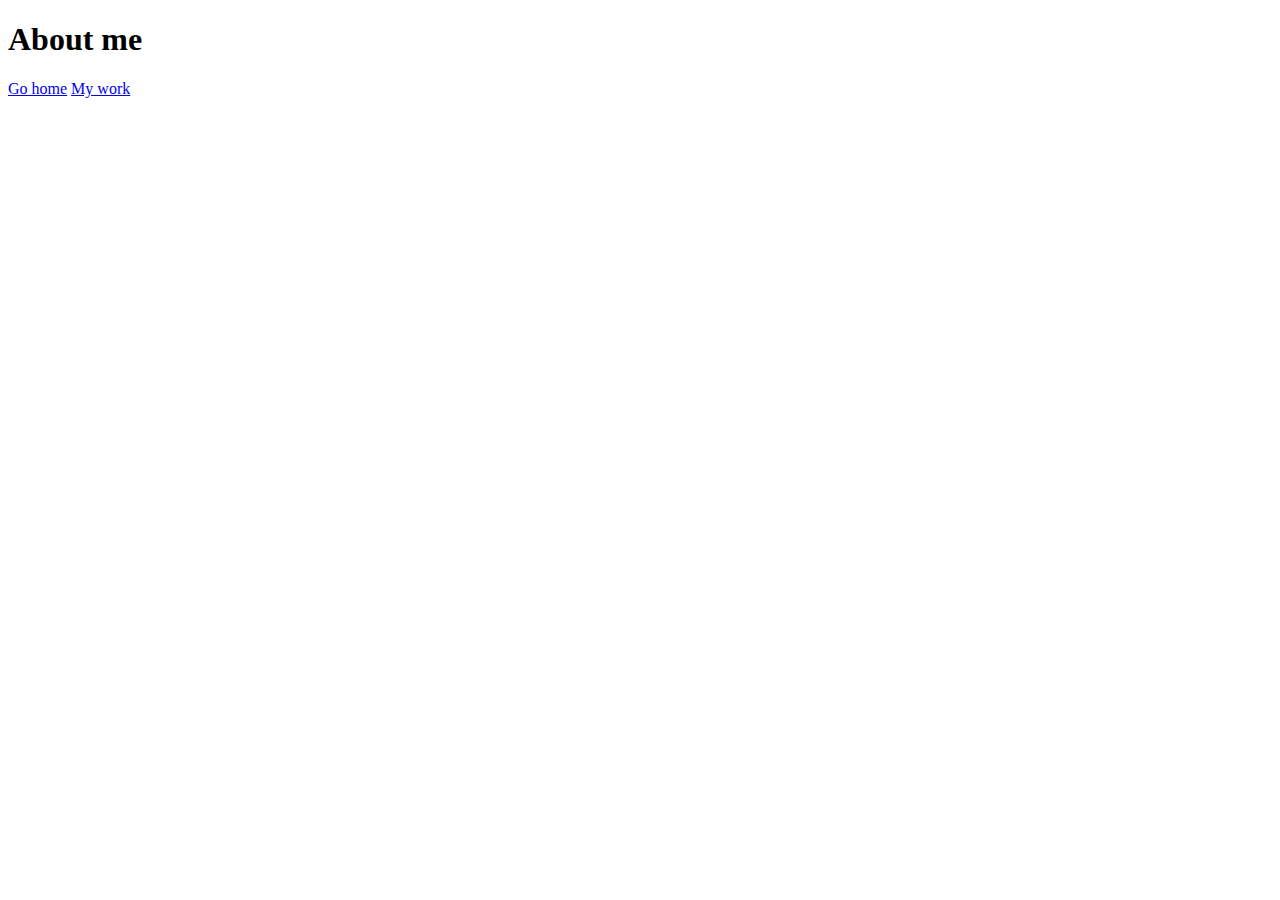
==== about.html @ ba24bfde "create a portfolio sceleton" ====
<!DOCTYPE html>
<html lang="en">
  <head>
    <meta charset="UTF-8" />
    <meta http-equiv="X-UA-Compatible" content="IE=edge" />
    <meta name="viewport" content="width=device-width, initial-scale=1.0" />
    <title>Document</title>
  </head>
  <body>
    <h1>About me</h1>
    <a href="index.html">Go home</a>
    <a href="work.html">My work</a>
  </body>
</html>
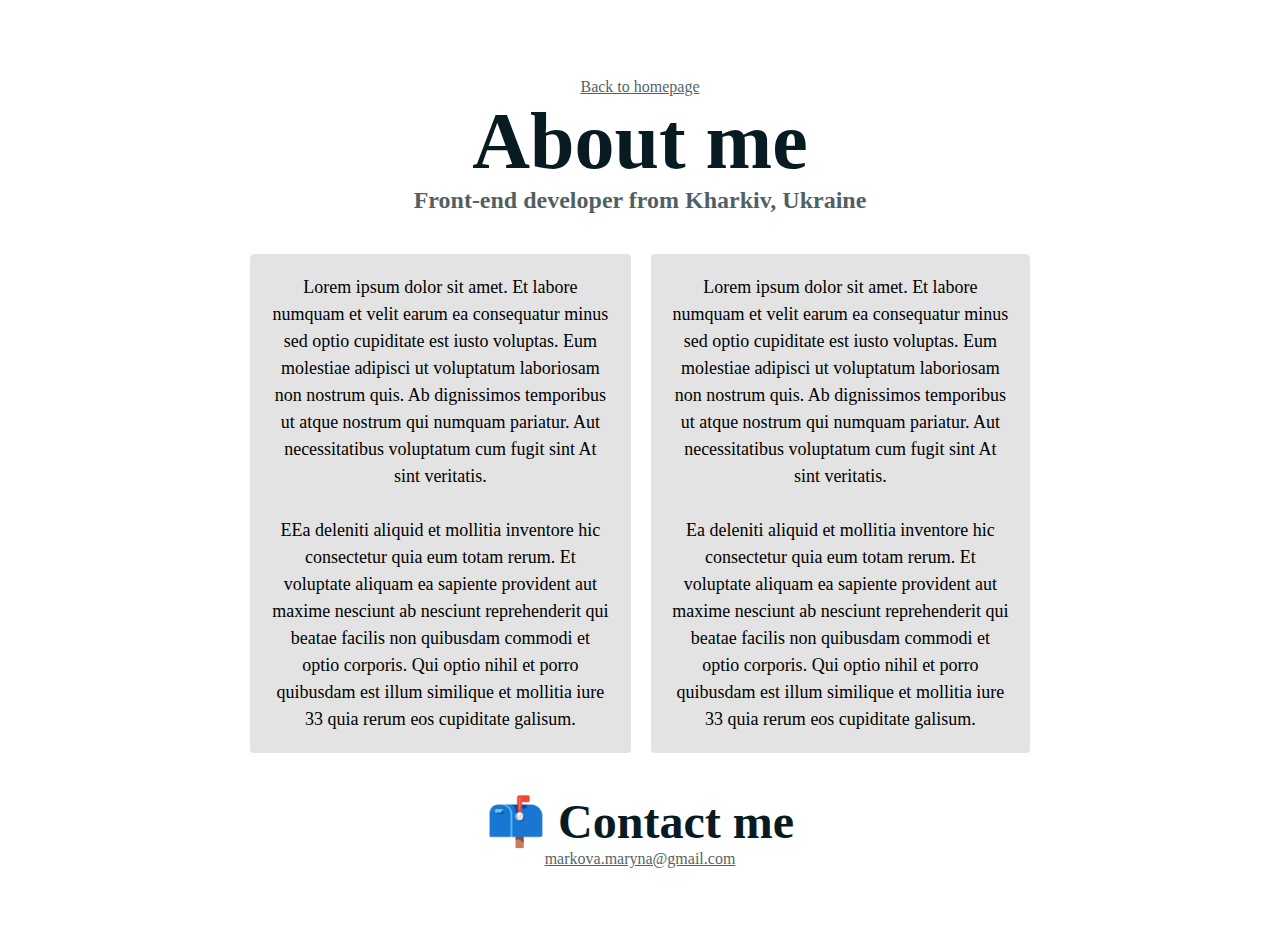
==== commit 158aa0e1: "create basic structure of home and about pages" ====
--- a/about.html
+++ b/about.html
@@ -1,14 +1,47 @@
 <!DOCTYPE html>
-<html lang="en">
+<br lang="en">
   <head>
     <meta charset="UTF-8" />
     <meta http-equiv="X-UA-Compatible" content="IE=edge" />
     <meta name="viewport" content="width=device-width, initial-scale=1.0" />
-    <title>Document</title>
+    <link rel="stylesheet" href="/src/style.css" />
+    <title>About Maryna Markova</title>
+
   </head>
   <body>
+    <a href="index.html" class="homepage-link">Back to homepage</a>
+    
     <h1>About me</h1>
-    <a href="index.html">Go home</a>
-    <a href="work.html">My work</a>
+    <h3>Front-end developer from Kharkiv, Ukraine</h3>
+    <div class="about-paragraphs">
+    <p>
+      Lorem ipsum dolor sit amet. Et labore numquam et velit earum ea
+      consequatur minus sed optio cupiditate est iusto voluptas. Eum molestiae
+      adipisci ut voluptatum laboriosam non nostrum quis. Ab dignissimos
+      temporibus ut atque nostrum qui numquam pariatur. Aut necessitatibus
+      voluptatum cum fugit sint At sint veritatis. </br></br>EEa deleniti aliquid et
+      mollitia inventore hic consectetur quia eum totam rerum. Et voluptate
+      aliquam ea sapiente provident aut maxime nesciunt ab nesciunt
+      reprehenderit qui beatae facilis non quibusdam commodi et optio corporis.
+      Qui optio nihil et porro quibusdam est illum similique et mollitia iure 33
+      quia rerum eos cupiditate galisum.
+    </p>
+
+    <p>
+      Lorem ipsum dolor sit amet. Et labore numquam et velit earum ea
+      consequatur minus sed optio cupiditate est iusto voluptas. Eum molestiae
+      adipisci ut voluptatum laboriosam non nostrum quis. Ab dignissimos
+      temporibus ut atque nostrum qui numquam pariatur. Aut necessitatibus
+      voluptatum cum fugit sint At sint veritatis. </br></br>Ea deleniti aliquid et
+      mollitia inventore hic consectetur quia eum totam rerum. Et voluptate
+      aliquam ea sapiente provident aut maxime nesciunt ab nesciunt
+      reprehenderit qui beatae facilis non quibusdam commodi et optio corporis.
+      Qui optio nihil et porro quibusdam est illum similique et mollitia iure 33
+      quia rerum eos cupiditate galisum.
+    </p>
+    </div>
+    <h2 id="contact">📫 Contact me</h2>
+    <a href="mailto:markova.maryna@gmail.com" class="email"> markova.maryna@gmail.com</a>
+
   </body>
 </html>
--- a/src/style.css
+++ b/src/style.css
@@ -0,0 +1,78 @@
+:root {
+  --primary-color: #e3e3e3;
+  --secondary-color: #081b22;
+  --box-shadow: 0 5px 10px rgba(0, 0, 0, 0.3);
+}
+
+body {
+  font-style: normal;
+  font-weight: 300;
+  margin: 60px auto;
+  max-width: 800px;
+}
+
+h1 {
+  font-size: 80px;
+}
+
+h1,
+h2,
+h3 {
+  color: var(--secondary-color);
+  margin: 0;
+  text-align: center;
+}
+
+h2 {
+  font-size: 48px;
+}
+
+h3 {
+  font-size: 24px;
+  opacity: 0.7;
+}
+
+.about-paragraphs {
+  display: flex;
+  justify-content: 1;
+  margin: 30px 0;
+}
+
+.about-paragraphs p {
+  margin: 10px;
+}
+
+p {
+  background: var(--primary-color);
+  border-radius: 4px;
+  font-size: 18px;
+  line-height: 1.5;
+  padding: 20px;
+  text-align: center;
+}
+
+.homepage-link,
+.email {
+  color: var(--secondary-color);
+  display: block;
+  opacity: 0.7;
+  text-align: center;
+}
+
+.navigation-links {
+  display: flex;
+  justify-content: center;
+  margin-top: 40px;
+}
+
+.navigation-links a {
+  background: var(--primary-color);
+  border: 1px solid var(--primary-color);
+  border-radius: 4px;
+  box-shadow: var(--box-shadow);
+  color: var(--secondary-color);
+  margin: 20px;
+  padding: 20px 15px;
+  text-decoration: none;
+  text-transform: capitalize;
+}
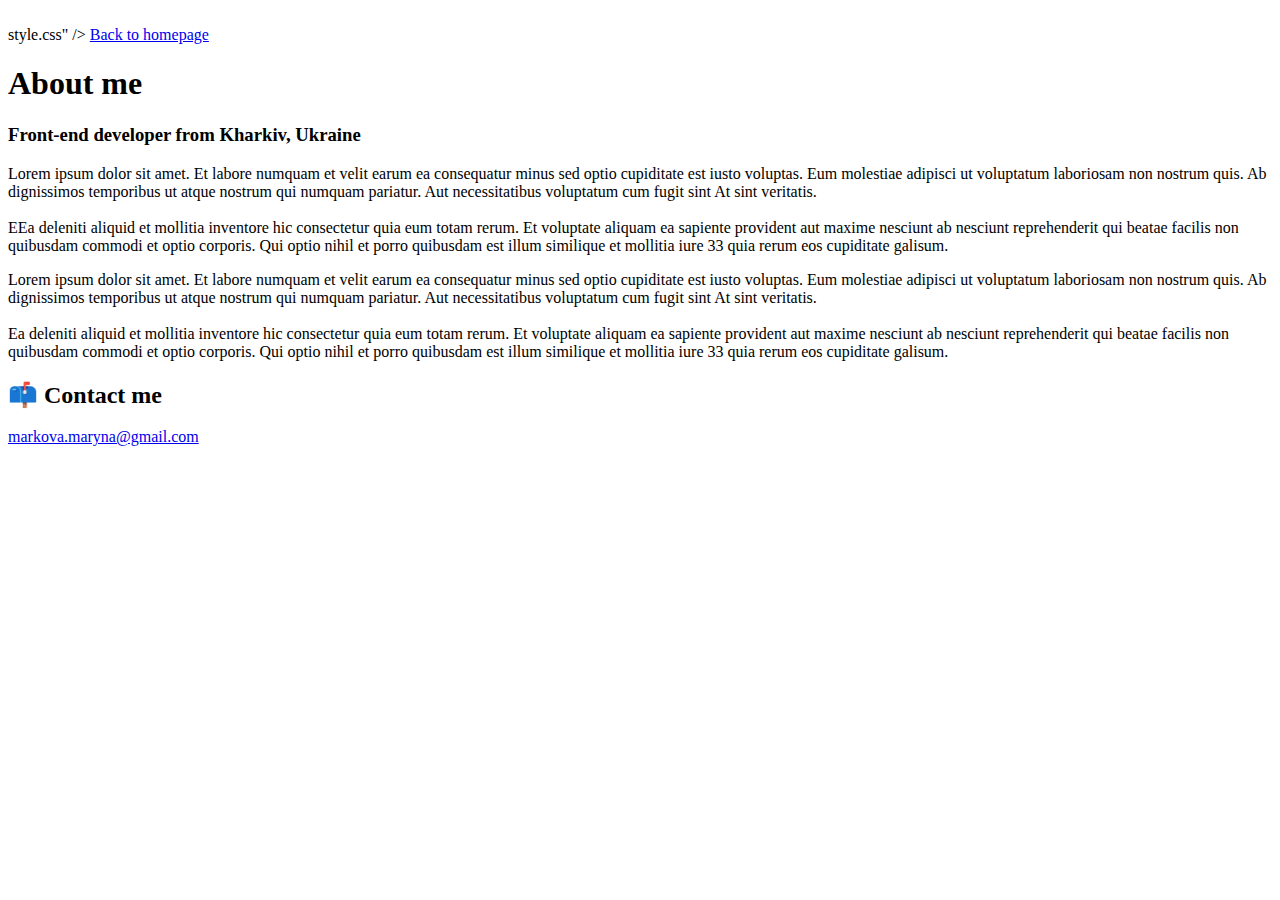
==== commit 845b6506: "fix the links to github page" ====
--- a/about.html
+++ b/about.html
@@ -4,12 +4,12 @@
     <meta charset="UTF-8" />
     <meta http-equiv="X-UA-Compatible" content="IE=edge" />
     <meta name="viewport" content="width=device-width, initial-scale=1.0" />
-    <link rel="stylesheet" href="/src/style.css" />
+    <link rel="stylesheet" href="/portfolio/src/style.css">style.css" />
     <title>About Maryna Markova</title>
 
   </head>
   <body>
-    <a href="index.html" class="homepage-link">Back to homepage</a>
+    <a href="/portfolio/index.html" class="homepage-link">Back to homepage</a>
     
     <h1>About me</h1>
     <h3>Front-end developer from Kharkiv, Ukraine</h3>
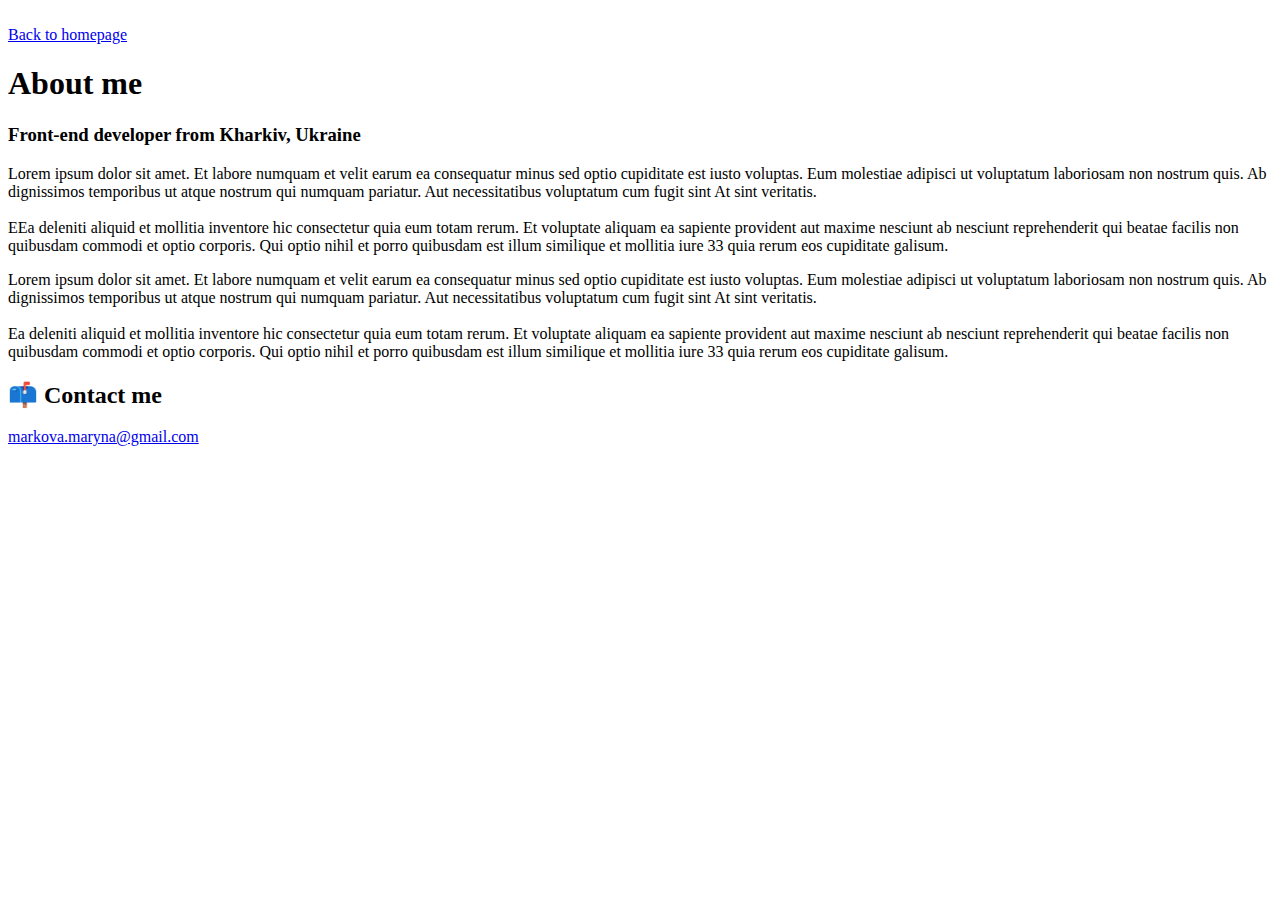
==== commit 06248098: "Fix the bug on about.html" ====
--- a/about.html
+++ b/about.html
@@ -4,12 +4,12 @@
     <meta charset="UTF-8" />
     <meta http-equiv="X-UA-Compatible" content="IE=edge" />
     <meta name="viewport" content="width=device-width, initial-scale=1.0" />
-    <link rel="stylesheet" href="/portfolio/src/style.css">style.css" />
+    <link rel="stylesheet" href="/Portfolio/src/style.css">
     <title>About Maryna Markova</title>
 
   </head>
   <body>
-    <a href="/portfolio/index.html" class="homepage-link">Back to homepage</a>
+    <a href="/Portfolio/index.html" class="homepage-link">Back to homepage</a>
     
     <h1>About me</h1>
     <h3>Front-end developer from Kharkiv, Ukraine</h3>
